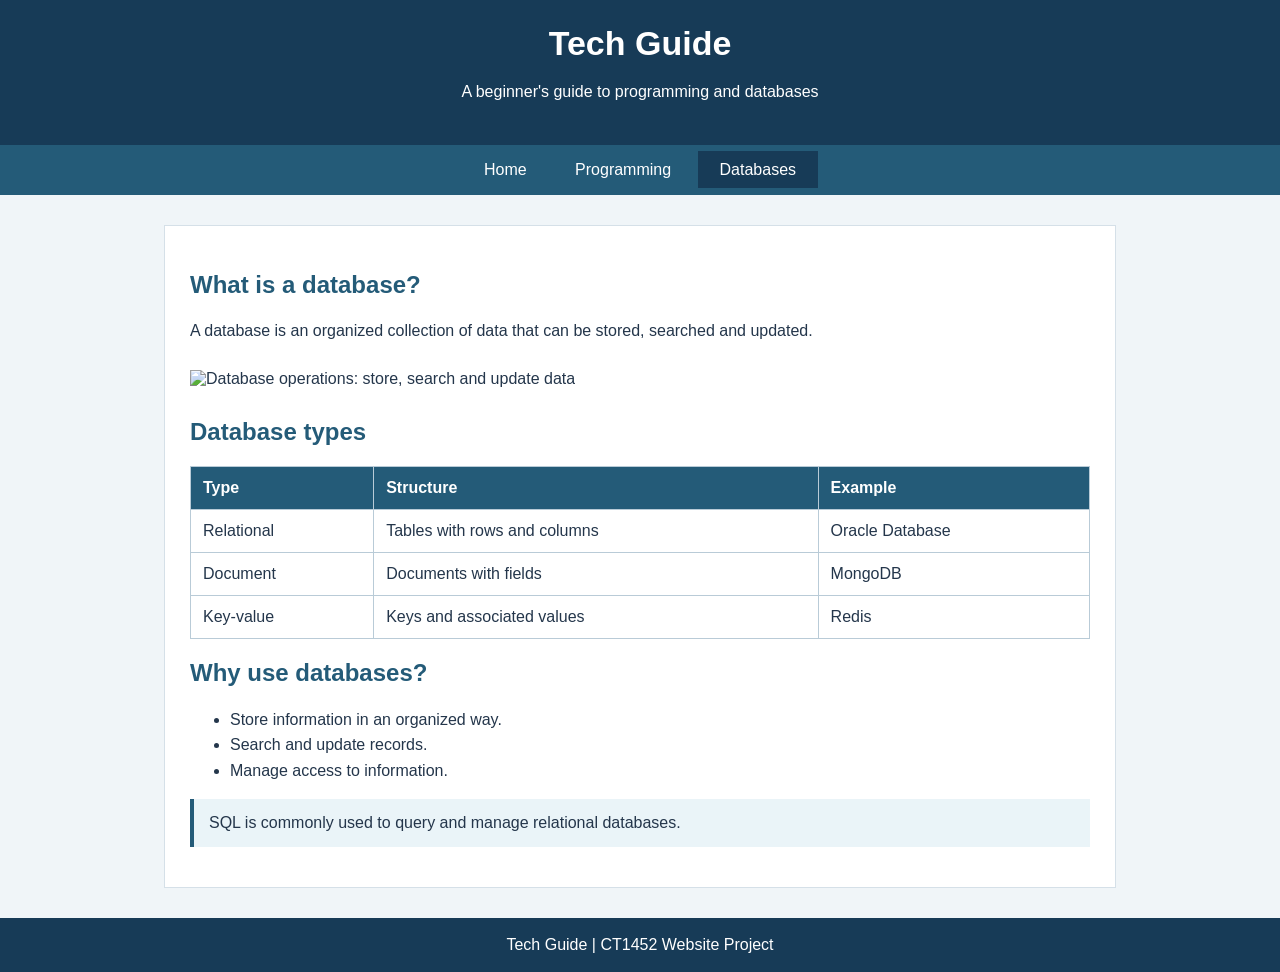
==== databases.html @ 8027452f "Add files via upload" ====
<!DOCTYPE html>
<html lang="en">
<head>
    <meta charset="utf-8">
    <title>Tech Guide | Databases</title>
    <link rel="stylesheet" href="style.css">
</head>
<body>
    <!-- Website heading -->
    <header><h1>Tech Guide</h1><p>A beginner's guide to programming and databases</p></header>
    <!-- Navigation menu -->
    <nav><a href="index.html">Home</a> <a href="programming.html">Programming</a> <a href="databases.html" class="active">Databases</a></nav>
    <!-- Main page content -->
    <main>
    <h2>What is a database?</h2><p>A database is an organized collection of data that can be stored, searched and updated.</p>
    <!-- Educational image -->
    <img class="page-image" src="images/databases.png" alt="Database operations: store, search and update data">
<h2>Database types</h2><table><tr><th>Type</th><th>Structure</th><th>Example</th></tr><tr><td>Relational</td><td>Tables with rows and columns</td><td>Oracle Database</td></tr><tr><td>Document</td><td>Documents with fields</td><td>MongoDB</td></tr><tr><td>Key-value</td><td>Keys and associated values</td><td>Redis</td></tr></table><h2>Why use databases?</h2><ul><li>Store information in an organized way.</li><li>Search and update records.</li><li>Manage access to information.</li></ul><div class="topic">SQL is commonly used to query and manage relational databases.</div>
    </main>
    <!-- Website footer -->
    <footer>Tech Guide | CT1452 Website Project</footer>
</body>
</html>
---- style.css ----
/* General page style */
body { font-family: Arial, sans-serif; background-color: #f0f5f8; color: #24364b; margin: 0; }
header { background-color: #173b57; color: white; padding: 24px; text-align: center; }
header h1 { margin: 0; font-size: 34px; }
nav { background-color: #245b78; padding: 16px; text-align: center; }
nav a { color: white; text-decoration: none; padding: 10px 22px; }
nav a:hover, nav a.active { background-color: #173b57; }
/* Main content and headings */
main { max-width: 900px; margin: 30px auto; padding: 25px; background-color: white; border: 1px solid #d5e0e8; }
h2 { color: #245b78; } p, li { line-height: 1.6; }
.topic { background-color: #eaf4f8; padding: 15px; margin: 15px 0; border-left: 4px solid #245b78; }
/* Table formatting */
table { width: 100%; border-collapse: collapse; }
th, td { border: 1px solid #b9cbd7; padding: 12px; text-align: left; }
th { background-color: #245b78; color: white; }
footer { text-align: center; padding: 18px; background-color: #173b57; color: white; }

/* Image formatting */
.page-image { width: 100%; height: auto; margin: 10px 0; }
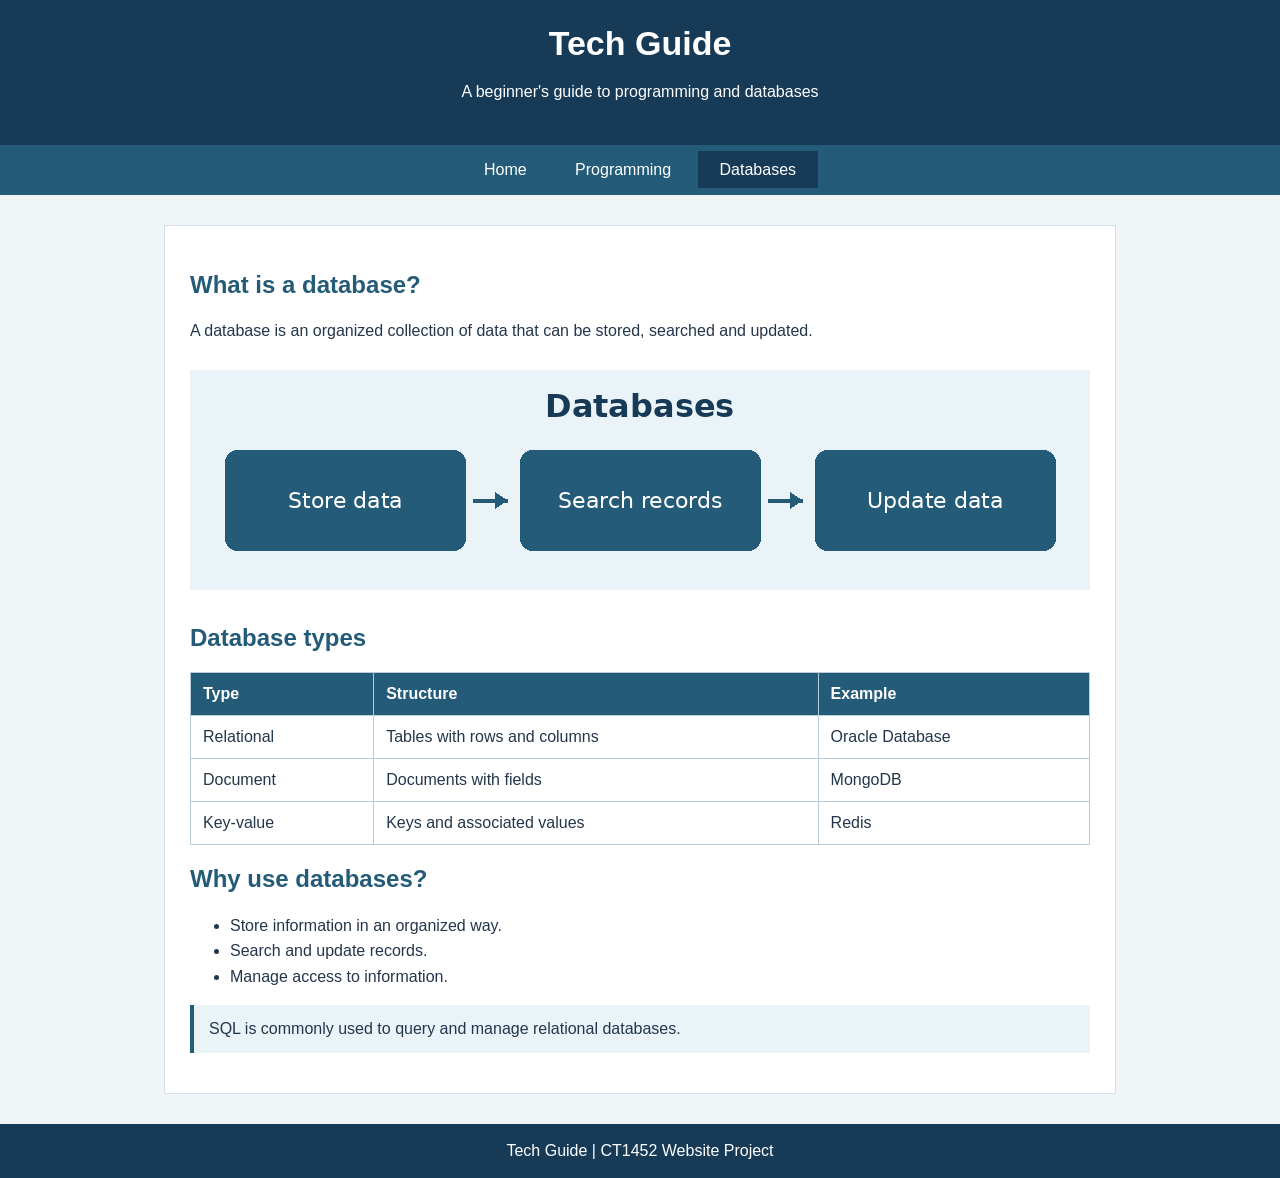
==== commit f9352218: "Update databases.html" ====
--- a/databases.html
+++ b/databases.html
@@ -6,18 +6,78 @@
     <link rel="stylesheet" href="style.css">
 </head>
 <body>
+
     <!-- Website heading -->
-    <header><h1>Tech Guide</h1><p>A beginner's guide to programming and databases</p></header>
+    <header>
+        <h1>Tech Guide</h1>
+        <p>A beginner's guide to programming and databases</p>
+    </header>
+
     <!-- Navigation menu -->
-    <nav><a href="index.html">Home</a> <a href="programming.html">Programming</a> <a href="databases.html" class="active">Databases</a></nav>
+    <nav>
+        <a href="index.html">Home</a>
+        <a href="programming.html">Programming</a>
+        <a href="databases.html" class="active">Databases</a>
+    </nav>
+
     <!-- Main page content -->
     <main>
-    <h2>What is a database?</h2><p>A database is an organized collection of data that can be stored, searched and updated.</p>
-    <!-- Educational image -->
-    <img class="page-image" src="images/databases.png" alt="Database operations: store, search and update data">
-<h2>Database types</h2><table><tr><th>Type</th><th>Structure</th><th>Example</th></tr><tr><td>Relational</td><td>Tables with rows and columns</td><td>Oracle Database</td></tr><tr><td>Document</td><td>Documents with fields</td><td>MongoDB</td></tr><tr><td>Key-value</td><td>Keys and associated values</td><td>Redis</td></tr></table><h2>Why use databases?</h2><ul><li>Store information in an organized way.</li><li>Search and update records.</li><li>Manage access to information.</li></ul><div class="topic">SQL is commonly used to query and manage relational databases.</div>
+
+        <h2>What is a database?</h2>
+
+        <p>A database is an organized collection of data 
+        that can be stored, searched and updated.</p>
+
+        <!-- Educational image -->
+        <img class="page-image" src="databases.png" 
+        alt="Database operations: store, search and update data">
+
+        <!-- Database types table -->
+        <h2>Database types</h2>
+
+        <table>
+            <tr>
+                <th>Type</th>
+                <th>Structure</th>
+                <th>Example</th>
+            </tr>
+            <tr>
+                <td>Relational</td>
+                <td>Tables with rows and columns</td>
+                <td>Oracle Database</td>
+            </tr>
+            <tr>
+                <td>Document</td>
+                <td>Documents with fields</td>
+                <td>MongoDB</td>
+            </tr>
+            <tr>
+                <td>Key-value</td>
+                <td>Keys and associated values</td>
+                <td>Redis</td>
+            </tr>
+        </table>
+
+        <!-- Benefits of databases -->
+        <h2>Why use databases?</h2>
+
+        <ul>
+            <li>Store information in an organized way.</li>
+            <li>Search and update records.</li>
+            <li>Manage access to information.</li>
+        </ul>
+
+        <div class="topic">
+            SQL is commonly used to query and manage 
+            relational databases.
+        </div>
+
     </main>
+
     <!-- Website footer -->
-    <footer>Tech Guide | CT1452 Website Project</footer>
+    <footer>
+        Tech Guide | CT1452 Website Project
+    </footer>
+
 </body>
-</html>+</html>
